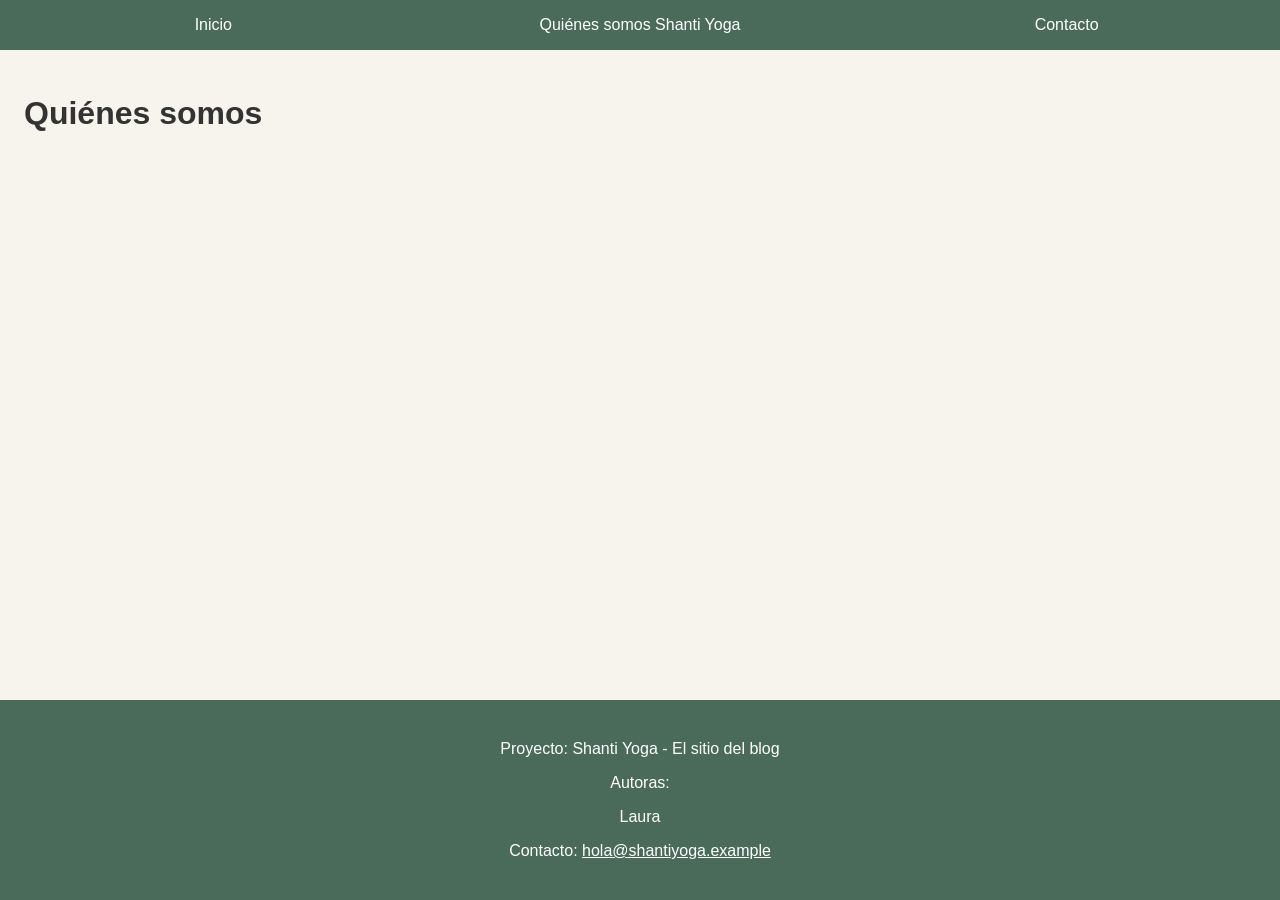
==== about.html @ aa430b56 "Agrega pie de página con autoras, contacto y nombre del proyecto" ====
<!DOCTYPE html>
<html lang="es">
<head>
  <meta charset="UTF-8">
  <meta name="viewport" content="width=device-width, initial-scale=1.0">
  <title>Quiénes somos | Shanti Yoga</title>
  <link rel="stylesheet" href="style.css">
</head>
<body>
  <header>
    <nav>
      <ul>
        <li><a href="index.html">Inicio</a></li>
        <li><a href="about.html">Quiénes somos Shanti Yoga</a></li>
        <li><a href="contact.html">Contacto</a></li>
      </ul>
    </nav>
  </header>

  <main>
    <h1>Quiénes somos</h1>
  </main>

  <footer>
    <p>Proyecto: Shanti Yoga - El sitio del blog</p>
    <p>Autoras:</p>
    <ul>
      <li>Laura</li>
    </ul>
    <p>Contacto: <a href="mailto:hola@shantiyoga.example">hola@shantiyoga.example</a></p>
  </footer>
</body>
</html>
---- style.css ----
* {
  box-sizing: border-box;
}

body {
  margin: 0;
  font-family: Arial, sans-serif;
  background-color: #f7f4ee;
  color: #333333;
}

header {
  position: sticky;
  top: 0;
  z-index: 10;
  background-color: #4a6b59;
}

nav ul {
  display: flex;
  margin: 0;
  padding: 0;
  list-style: none;
}

nav li {
  flex: 1;
}

nav a {
  display: block;
  padding: 16px;
  text-align: center;
  color: white;
  text-decoration: none;
}

nav a:hover {
  background-color: #3a5547;
}

main {
  padding: 24px;
  flex: 1;
   }

body {
  min-height: 100vh;
  display: flex;
  flex-direction: column;
}



footer {
  background-color: #4a6b59;
  color: white;
  text-align: center;
  padding: 24px;
}

footer ul {
  margin: 0;
  padding: 0;
  list-style: none;
}

footer a {
  color: white;
}
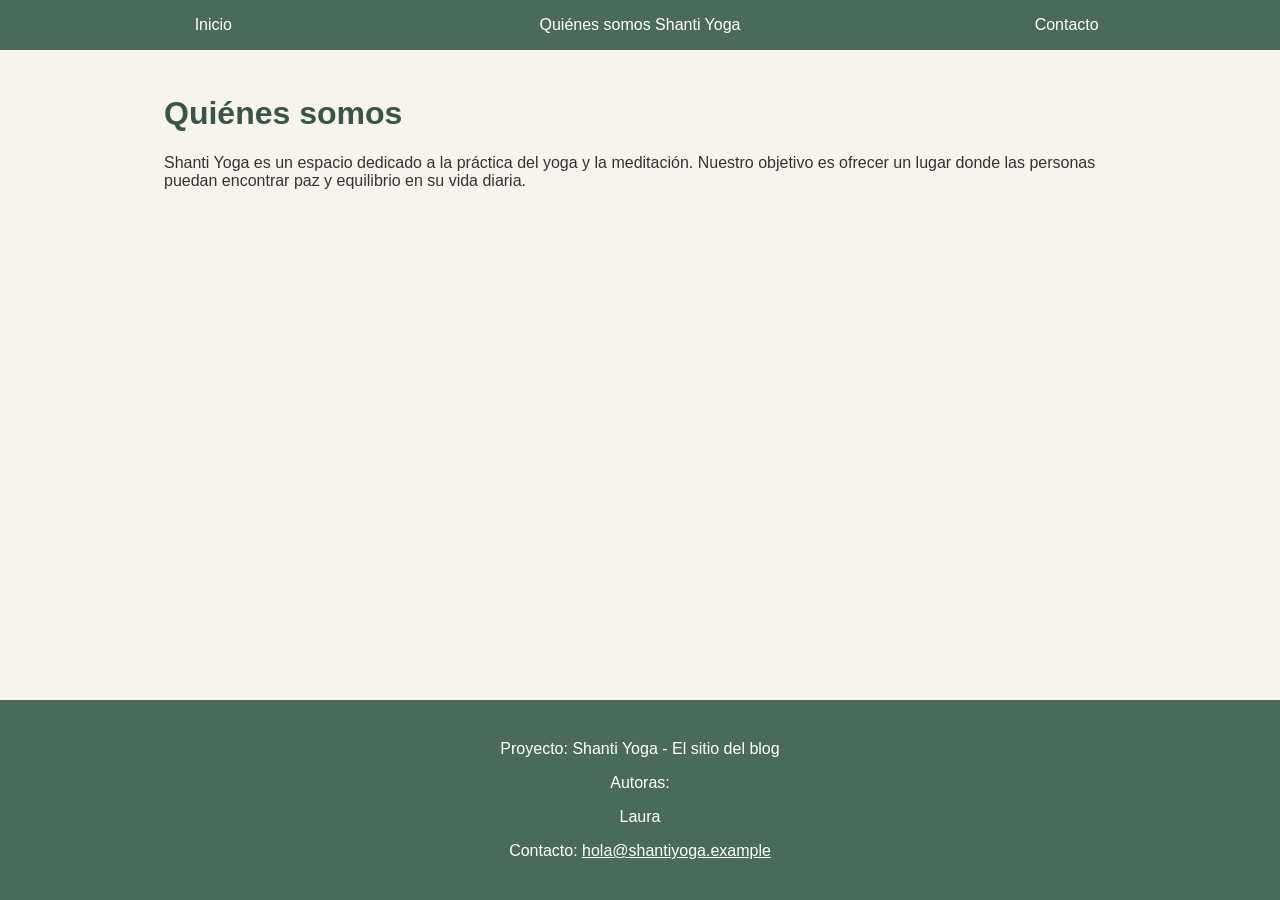
==== commit 33457281: "Completa la página de inicio con contenido e imágenes" ====
--- a/about.html
+++ b/about.html
@@ -1,11 +1,13 @@
 <!DOCTYPE html>
 <html lang="es">
+
 <head>
   <meta charset="UTF-8">
   <meta name="viewport" content="width=device-width, initial-scale=1.0">
   <title>Quiénes somos | Shanti Yoga</title>
   <link rel="stylesheet" href="style.css">
 </head>
+
 <body>
   <header>
     <nav>
@@ -19,6 +21,10 @@
 
   <main>
     <h1>Quiénes somos</h1>
+    <p>
+      Shanti Yoga es un espacio dedicado a la práctica del yoga y la meditación. Nuestro objetivo es ofrecer un lugar donde las personas puedan encontrar paz y equilibrio en su vida diaria.
+    </p>
+
   </main>
 
   <footer>
@@ -30,4 +36,5 @@
     <p>Contacto: <a href="mailto:hola@shantiyoga.example">hola@shantiyoga.example</a></p>
   </footer>
 </body>
-</html>
+
+</html>
--- a/style.css
+++ b/style.css
@@ -8,6 +8,13 @@
   font-family: Arial, sans-serif;
   background-color: #f7f4ee;
   color: #333333;
+  min-height: 100vh;
+  display: flex;
+  flex-direction: column;
+}
+
+img {
+  max-width: 100%;
 }
 
 header {
@@ -41,17 +48,39 @@
 }
 
 main {
+  flex: 1;
+  width: 100%;
+  max-width: 1000px;
+  margin: 0 auto;
   padding: 24px;
-  flex: 1;
-   }
-
-body {
-  min-height: 100vh;
-  display: flex;
-  flex-direction: column;
 }
 
+h1,
+h2,
+h3 {
+  color: #3a5547;
+}
 
+.seccion {
+  display: flex;
+  align-items: center;
+  gap: 32px;
+  margin-bottom: 32px;
+  padding: 24px;
+  background-color: #ffffff;
+  border-radius: 12px;
+}
+
+.seccion-texto {
+  flex: 1;
+}
+
+.seccion img {
+  width: 40%;
+  height: 280px;
+  object-fit: cover;
+  border-radius: 12px;
+}
 
 footer {
   background-color: #4a6b59;
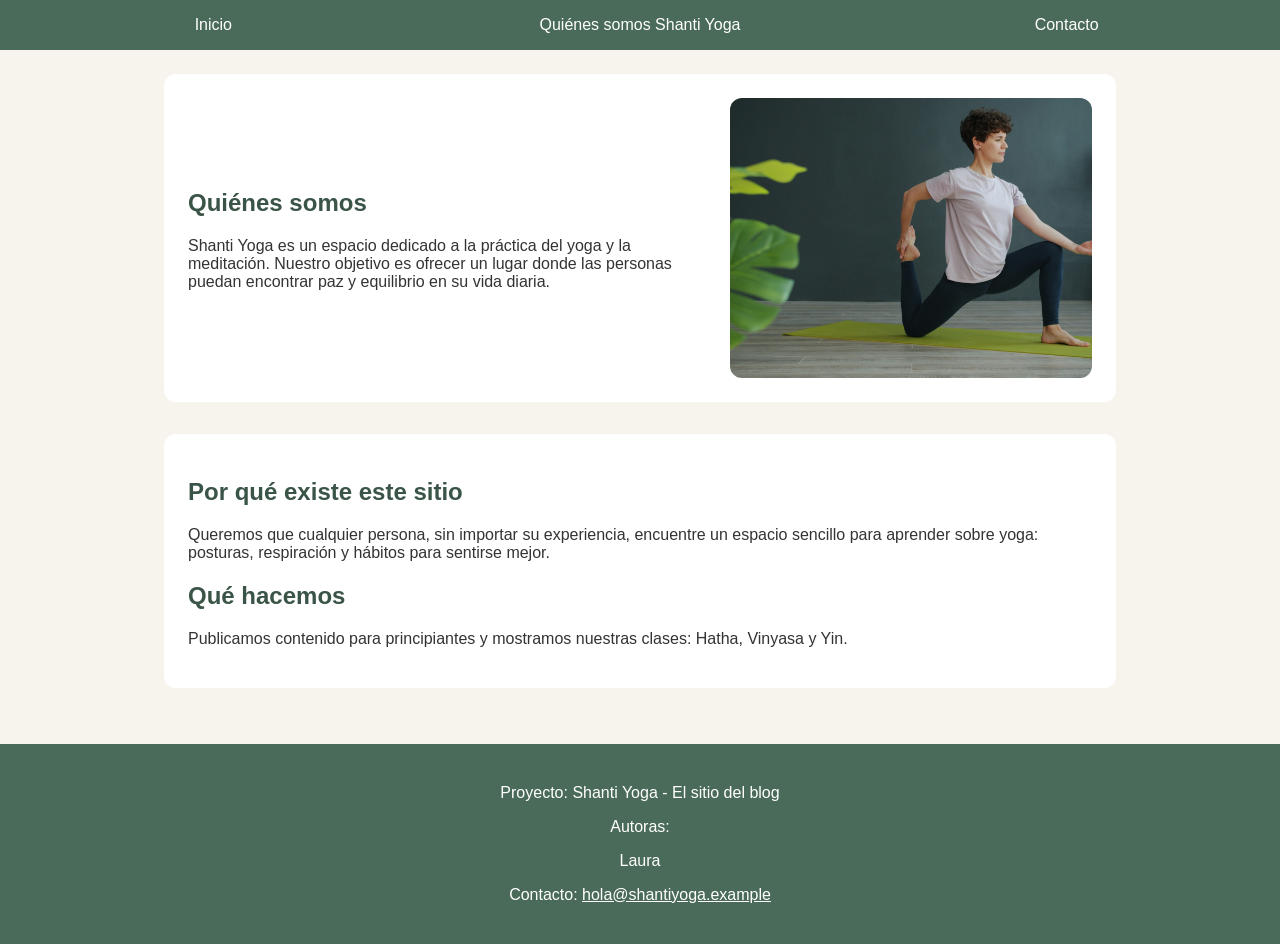
==== commit d310619e: "Agrega contenido a la página Quiénes somos" ====
--- a/about.html
+++ b/about.html
@@ -20,11 +20,34 @@
   </header>
 
   <main>
-    <h1>Quiénes somos</h1>
-    <p>
-      Shanti Yoga es un espacio dedicado a la práctica del yoga y la meditación. Nuestro objetivo es ofrecer un lugar donde las personas puedan encontrar paz y equilibrio en su vida diaria.
-    </p>
+    <section class="seccion">
+      <div class="seccion-texto">
+        <h1>Quiénes somos</h1>
+        <p>
+          Shanti Yoga es un espacio dedicado a la práctica del yoga y la meditación. Nuestro objetivo es ofrecer un
+          lugar
+          donde las personas puedan encontrar paz y equilibrio en su vida diaria.
+        </p>
 
+      </div>
+      <img src="Pic/yogastudio1.jpg" alt="Posturas de yoga" class="imagen">
+    </section>
+
+    <section class="seccion">
+      <div class="seccion-texto">
+        <h2>Por qué existe este sitio</h2>
+        <p>
+          Queremos que cualquier persona, sin importar su experiencia,
+          encuentre un espacio sencillo para aprender sobre yoga: posturas,
+          respiración y hábitos para sentirse mejor.
+        </p>
+        <h2>Qué hacemos</h2>
+        <p>
+          Publicamos contenido para principiantes y mostramos nuestras clases:
+          Hatha, Vinyasa y Yin.
+        </p>
+      </div>
+    </section>
   </main>
 
   <footer>
